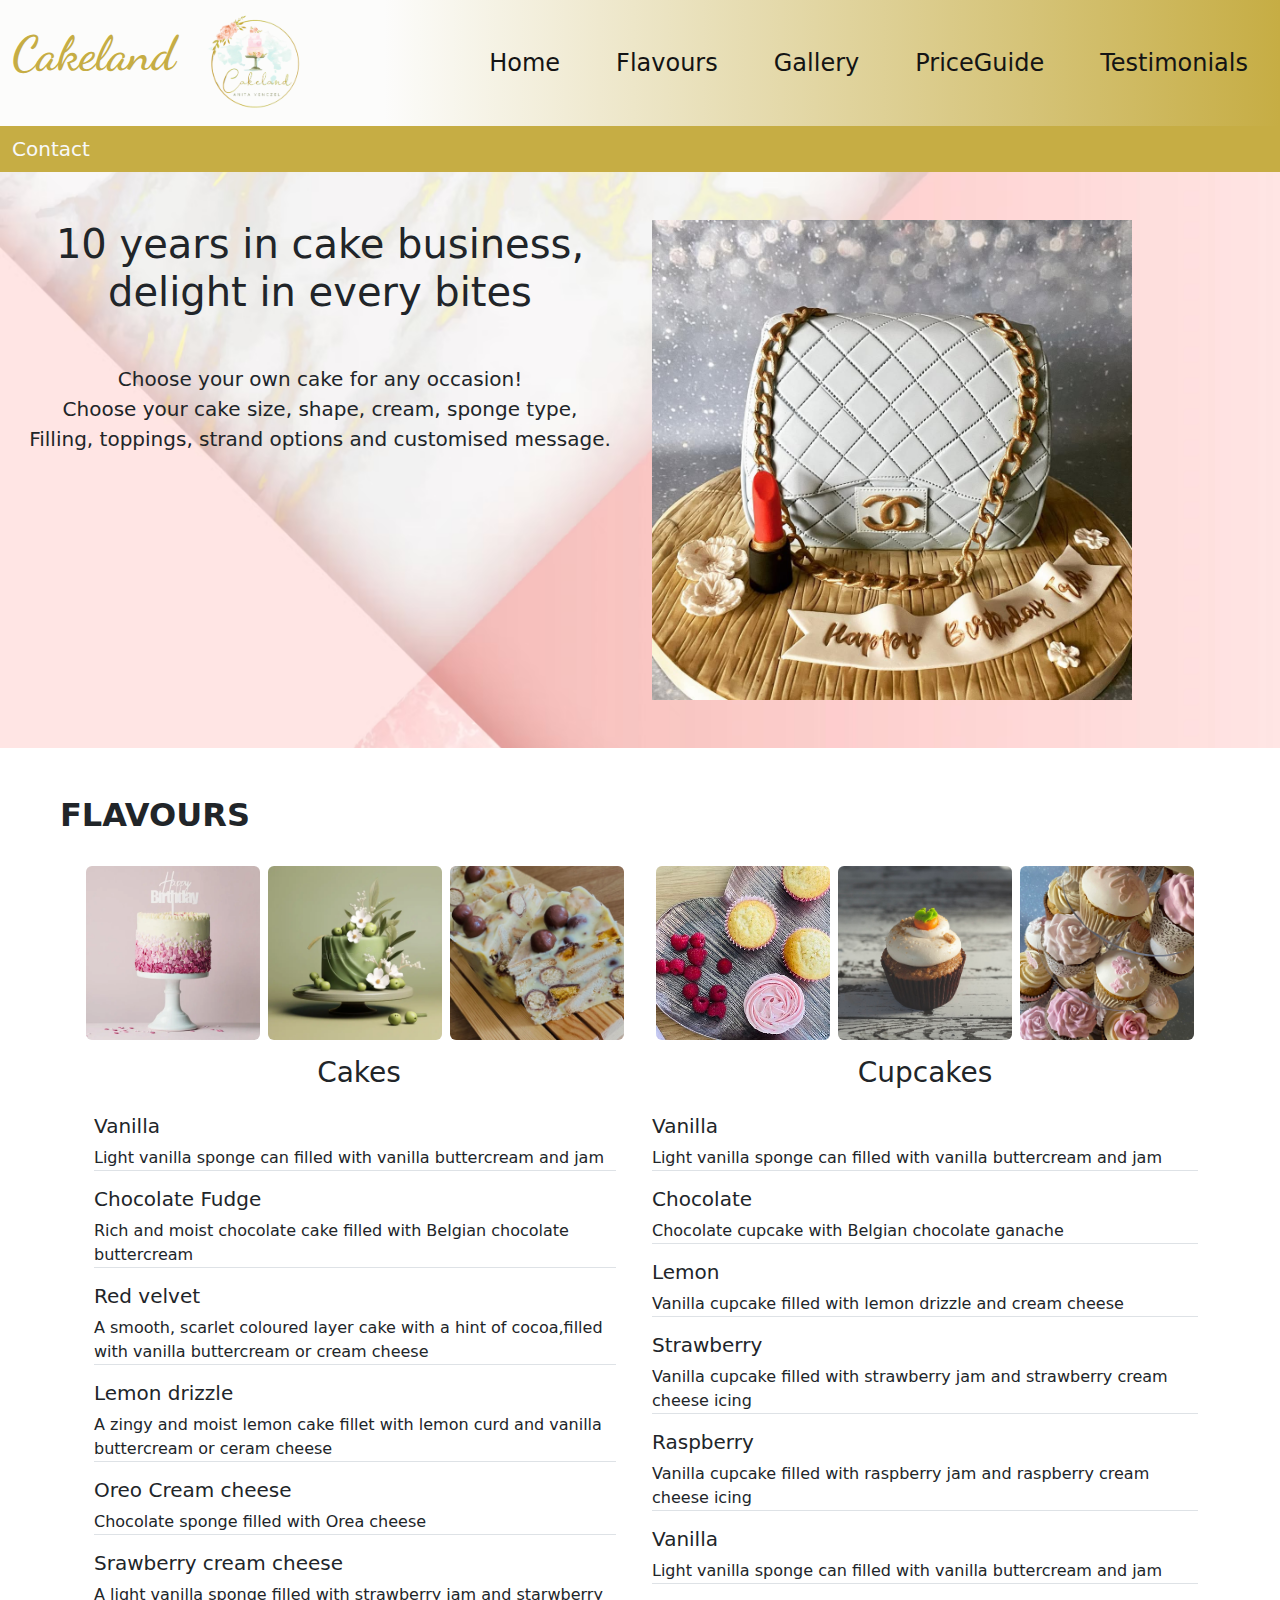
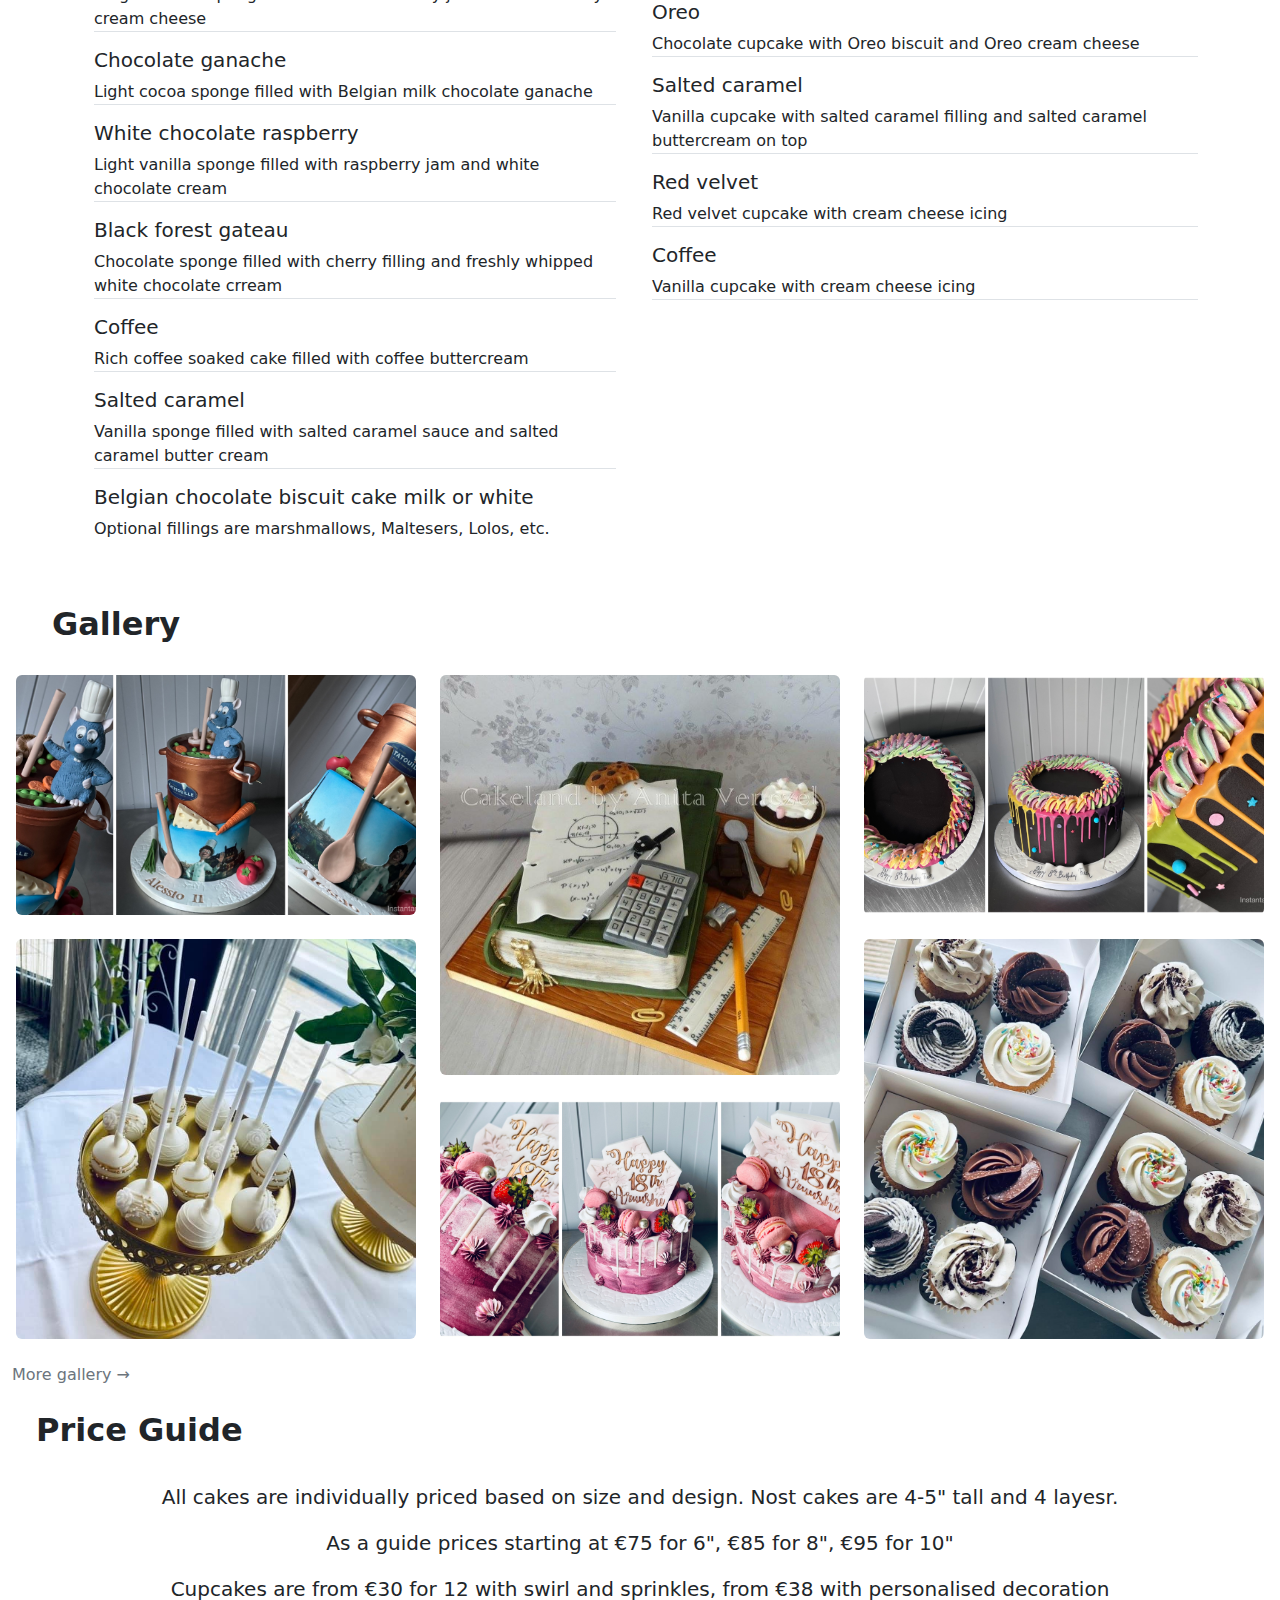
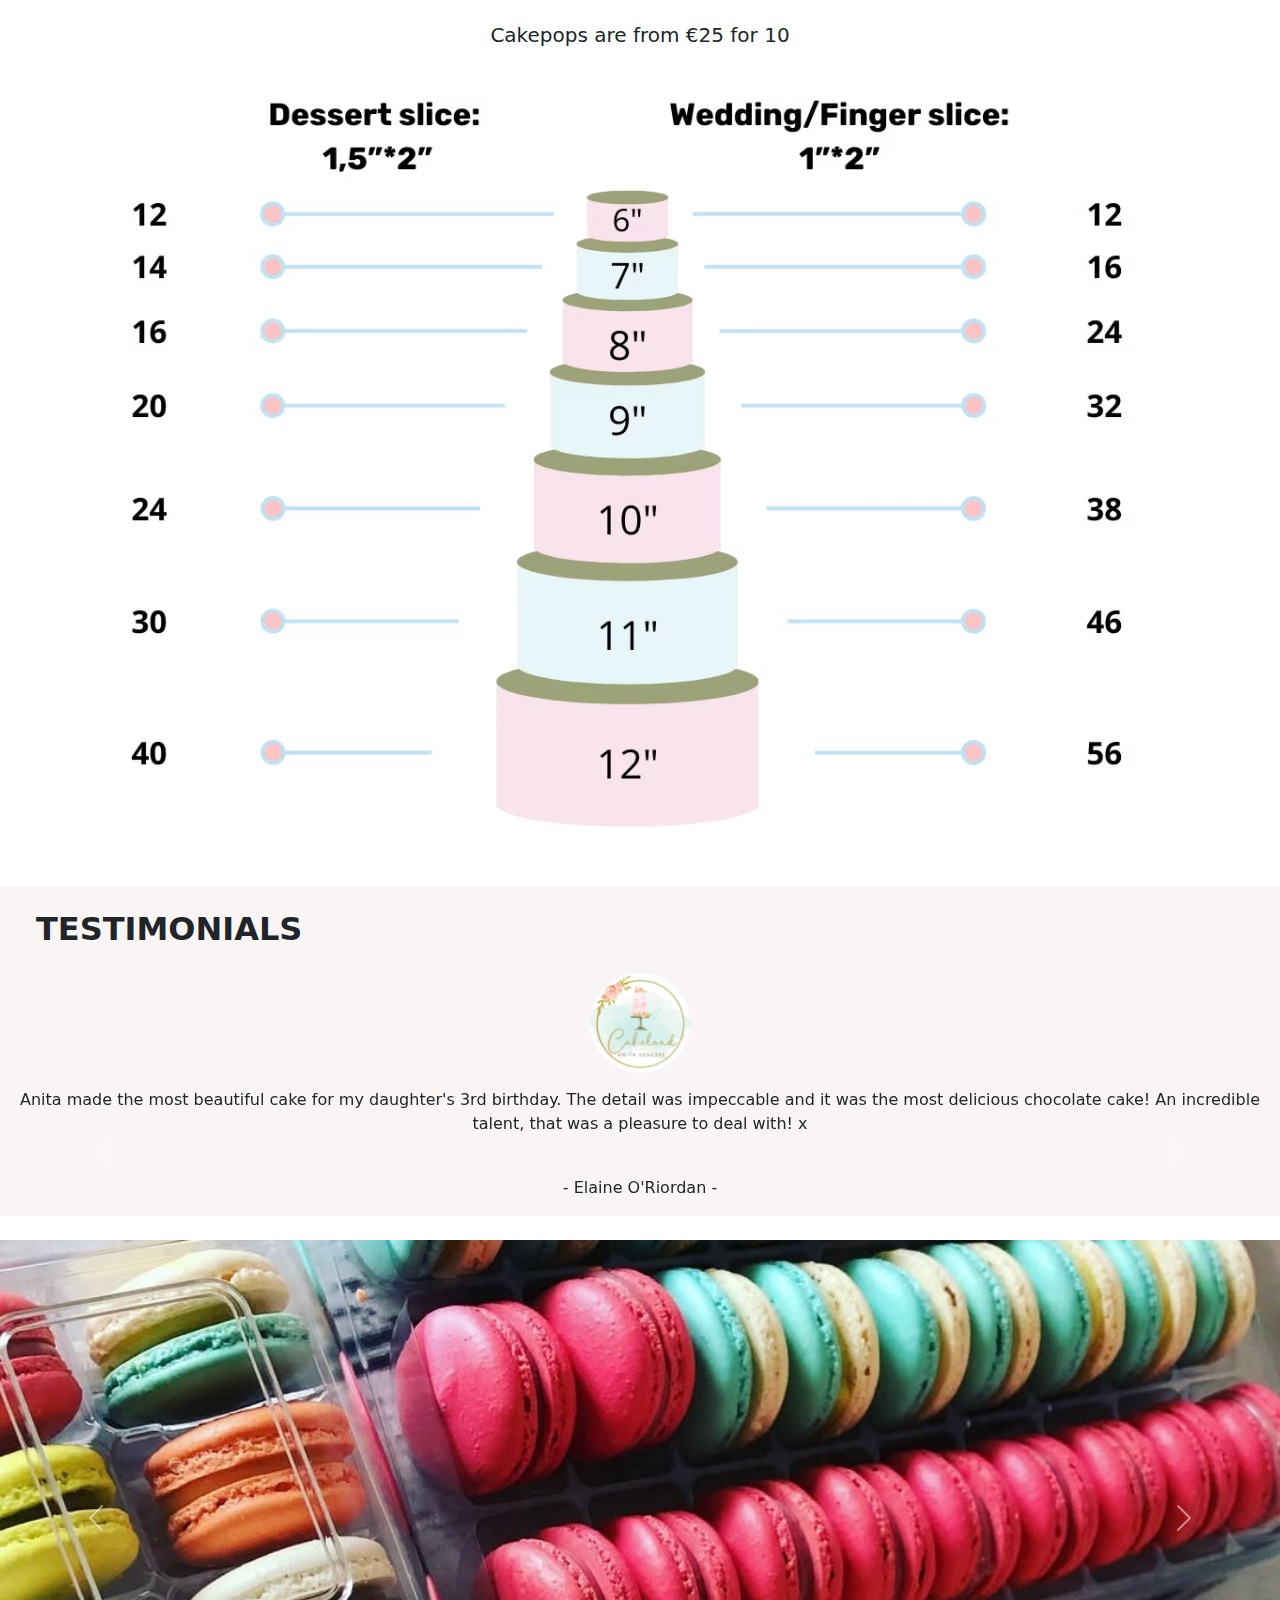
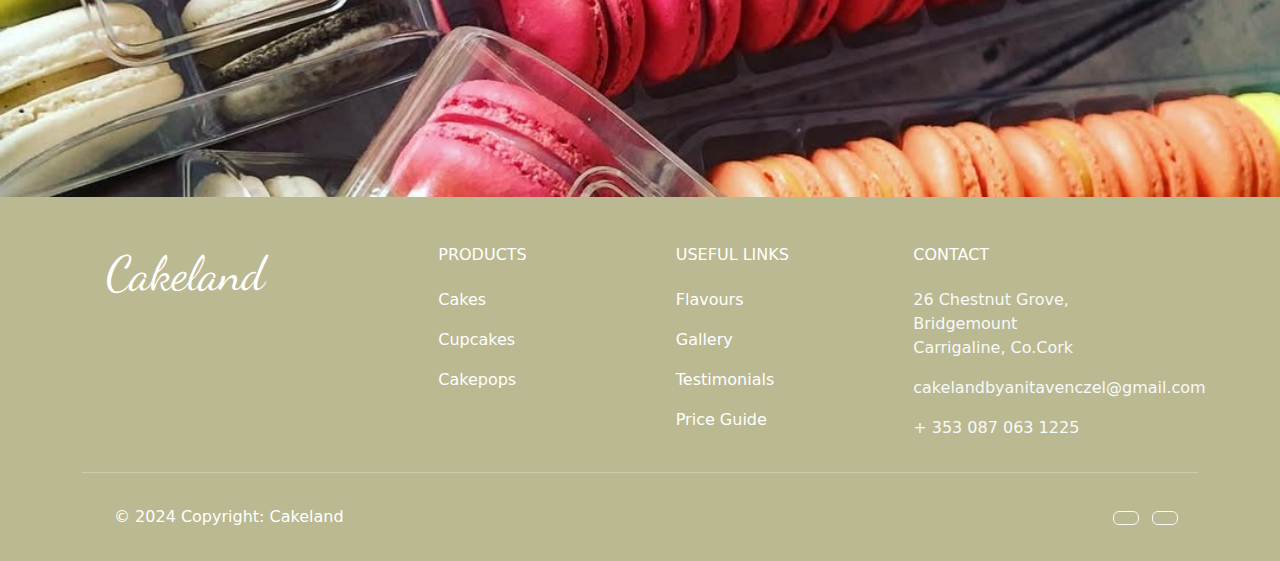
==== index.html @ 14b88a16 "firts commit" ====
<!DOCTYPE html>
<html lang="en">
  <head>
    <meta charset="UTF-8" />
    <meta name="viewport" content="width=device-width, initial-scale=1.0" />
    <link rel="icon" href="img/logo.png" />
    <link
      rel="stylesheet"
      href="https://cdnjs.cloudflare.com/ajax/libs/font-awesome/6.6.0/css/all.min.css"
      integrity="sha512-Kc323vGBEqzTmouAECnVceyQqyqdsSiqLQISBL29aUW4U/M7pSPA/gEUZQqv1cwx4OnYxTxve5UMg5GT6L4JJg=="
      crossorigin="anonymous"
      referrerpolicy="no-referrer"
    />
    <link rel="preconnect" href="https://fonts.googleapis.com" />
    <link rel="preconnect" href="https://fonts.gstatic.com" crossorigin />
    <link
      href="https://fonts.googleapis.com/css2?family=Dancing+Script&family=Inter:wght@500;600;700&family=Playfair+Display:ital,wght@0,400..900;1,400..900&family=Roboto:ital,wght@0,100;0,300;0,400;0,500;0,700;0,900;1,100;1,300;1,400;1,500;1,700;1,900&family=Titillium+Web&display=swap"
      rel="stylesheet"
    />
   
    <link rel="stylesheet" href="css/bootstrap.min.css" />
    <link rel="stylesheet" href="css/style.css" />
    
    <script src="https://ajax.googleapis.com/ajax/libs/jquery/3.7.1/jquery.min.js"></script>
    <link rel="preconnect" href="https://fonts.googleapis.com" />
    <link rel="preconnect" href="https://fonts.gstatic.com" crossorigin />
    <link
      href="https://fonts.googleapis.com/css2?family=Dancing+Script:wght@400..700&family=Inter:wght@500;600;700&family=Titillium+Web&display=swap"
      rel="stylesheet"
    />
    <link
      rel="stylesheet"
      type="text/css"
      href="https://cdnjs.cloudflare.com/ajax/libs/slick-carousel/1.9.0/slick.css"
    />

    <link rel="stylesheet" href="css/media.css" />
    <title>CL-BS5</title>
    <link
      rel="stylesheet"
      type="text/css"
      href="https://cdnjs.cloudflare.com/ajax/libs/slick-carousel/1.8.1/slick-theme.min.css"
    />
    <link
      rel="stylesheet"
      type="text/css"
      href="https://cdnjs.cloudflare.com/ajax/libs/slick-carousel/1.8.1/slick.min.css"
    />
  </head>
  <body>
    
    <!--navbar section-->
    <section class="top-bg-img">
      <nav
        class="navbar navbar-expand-xl fixes-top navbar-toggle nav-bg bg-opacity-75"
      >

     
      <div class="container">
         
          
          <a href="index.html" class="navbar-brand text-dark"
            ><span class="fw-semibold fs-2 me-4 dancing-script">Cakeland</span>
          
            <img
              src="img/mix /logo.png"
              alt="cakeland logo"
              width="
      100"
          /></a>
      
      </div>
    
          <button
            class="navbar-toggler pe-3"
            type="button"
            data-bs-toggle="collapse"
            data-bs-target="#navbarNavDropdown"
          >
          <div class="container">
            <div class="row">
              <div class="col-md-12">
      
            
            <span class="navbar-toggler-icon"></span>
          </button>
        </div>
      </div>
     </div>
          <div class="collapse navbar-collapse " id="navbarNavDropdown">
            <ul class="navbar-nav ms-auto ">
              <li class="nav-item me-4 d-flex align-items-center">
                <a href="#home" class="nav-link fs-4 active ms-3"
                  >Home</a
                >
              </li>
              <li class="nav-item me-4 d-flex align-items-center">
                <a href="#flavours" class="nav-link fs-4 ms-3"
                  >Flavours</a
                >
              </li>
              <li class="nav-item me-4 d-flex align-items-center">
                <a
                  href="#photos"
                  class="nav-link fs-4 text-secondary ms-3"
                  >Gallery</a
                >
              </li>
              <li class="nav-item me-4 d-flex align-items-center">
                <a
                  href="#price"
                  class="nav-link fs-4 text-secondary ms-3"
                  >PriceGuide</a
                >
              </li>
              <li class="nav-item me-4 d-flex align-items-center">
                <a href="#testimonials" class="nav-link fs-4 ms-3"
                  >Testimonials</a
                >
              </li>
            </ul>
          </div>
        </div>
      </nav>
      <!-- Modal -->
<div class="modal fade" id="exampleModal" tabindex="-1" aria-labelledby="exampleModalLabel" aria-hidden="true">
  <div class="modal-dialog">
    <div class="modal-content">
      <div class="modal-header">
        <h1 class="modal-title fs-5" id="exampleModalLabel">Contact details</h1>
        <button type="button" class="btn-close" data-bs-dismiss="modal" aria-label="Close"></button>
      </div>
      <div class="modal-body">
        <p>
          <i class="fas fa-home mr-3"></i> 26 Chestnut Grove,
          Bridgemount <br />
          Carrigaline, Co.Cork
        </p>
        <p>
          <i class="fas fa-envelope mr-3"></i>
          cakelandbyanitavenczel@gmail.com
        </p>
        <p><i class="fas fa-phone mr-3"></i> + 353 087 063 1225</p>
      </div>
      <div class="modal-footer">
        <button type="button" class="btn btn-secondary" data-bs-dismiss="modal">Close</button>
       
      </div>
    </div>
  </div>
</div>
</section>
<!--menu section under logo-->
<div class="container-fluid menu-line d-flex align-items-center">
 
  <span type="button" class="text-light fs-5 me-3 py-2" data-bs-toggle="modal" data-bs-target="#exampleModal">
    Contact
  </span>
  <span class="fa-stack">
    <a href="https://www.facebook.com/cakelandbyanitavenczel" target="_blank" class="">
      <i class="fas fa-circle fa-stack-2x bg-social-icon  ms-2 "></i>
      <i class="fab fa-facebook-f fa-stack-1x text-white ms-2"></i>
    </a>
  </span>
</span>

<span class="nav-item me-3">
  <span class="fa-stack">
    <a href="https://www.instagram.com/cakelandbyanitavenczel/" target="_blank">
      <i class="fas fa-circle fa-stack-2x bg-social-icon ms-2"></i>
      <i class="fab fa-instagram fa-stack-1x text-white ms-2" ></i>
    </a>
  </span>
</span>
 </div>


      <!--header-->
      <div class="container-fluid top-bg-img"">
        <div class="row hero-sm-screen">
          <div class="col col-xs-12 mt-5 d-flex flex-column">
            <h1 class="text-hero mb-5 text-center">
              10 years in cake business, <br />delight in every bites
            </h1>

            <p class="text-center fs-5">
              Choose your own cake for any occasion! <br />Choose your cake
              size, shape, cream, sponge type, <br />Filling, toppings, strand
              options and customised message.
            </p>
            <div class="container-fluid text-center">
           
            </div>
          </div>
          <div class="col col-xs-12 pinguin-img">
            <img
              src="img/mix /cake-01.jpg"
              alt="cake-4"
              class="img-fliud img-hero py-5 rounded pinguin"
            />
          </div>
        </div>
      </div>
   
    <!--flavour section-->
    <section
      class="flavours-section container-fluid d-flex justify-content-center mt-4 flavour"
    >
      <!--cake flavours-->
      <div class="container-fluid flex justyfy-content-center">
        <div class="container-fluid center-section-title">
          <h3 class="text-sm-start text-center p-4 fw-semibold fs-2 " id="flavours">FLAVOURS</h3>
        </div>

        <div class="container">
          <div class="row">
            <div class="container">
              <div class="row">
                <div class="col-lg-6 col-md-12 col-sm-12 col-xs-12">
                  <div class="d-flex justify-content-center">
                    <div class="container d-flex ">
                      <div class="row">
                      <div class="col flavours-img ">
                        <img
                          src="img/mix /cake-4.webp"
                          class="w-100 shadow-1-strong rounded"
                        />
                      </div>
                      <div class="col flavours-img "><img
                        src="img/mix /cake-7.webp"
                        class="w-100 shadow-1-strong rounded "
                      />
                    </div>
                    <div class="col flavours-img "><img
                      src="img/mix /cake-squareslice.jpeg"
                      class="w-100 shadow-1-strong rounded"
                    />
                  </div>
                </div>
              </div>
              </div>
              <div class="container">
                <h3 class="text-continer text-center py-3">
                  <i class="fa-solid fa-cake-candles me-2"></i>Cakes
                </h3>
              </div>
              <div class="container add-border">
                <h5 class="fs-5">Vanilla</h5>
                <p class="border-bottom">
                  Light vanilla sponge can filled with vanilla buttercream and
                  jam
                </p>
                <h5 class="fs-5">Chocolate Fudge</h5>
                <p class="border-bottom">
                  Rich and moist chocolate cake filled with Belgian chocolate
                  buttercream
                </p>
                <h5 class="fs-5">Red velvet</h5>
                <p class="border-bottom">
                  A smooth, scarlet coloured layer cake with a hint of
                  cocoa,filled with vanilla buttercream or cream cheese
                </p>
                <h5 class="fs-5">Lemon drizzle</h5>
                <p class="border-bottom">
                  A zingy and moist lemon cake fillet with lemon curd and
                  vanilla buttercream or ceram cheese
                </p>
                <h5 class="fs-5">Oreo Cream cheese</h5>
                <p class="border-bottom">
                  Chocolate sponge filled with Orea cheese
                </p>
                <h5 class="fs-5">Srawberry cream cheese</h5>
                <p class="border-bottom">
                  A light vanilla sponge filled with strawberry jam and
                  starwberry cream cheese
                </p>
                <h5 class="fs-5">Chocolate ganache</h5>
                <p class="border-bottom">
                  Light cocoa sponge filled with Belgian milk chocolate ganache
                </p>
                <h5 class="fs-5">White chocolate raspberry</h5>
                <p class="border-bottom">
                  Light vanilla sponge filled with raspberry jam and white
                  chocolate cream
                </p>
                <h5 class="fs-5">Black forest gateau</h5>
                <p class="border-bottom">
                  Chocolate sponge filled with cherry filling and freshly
                  whipped white chocolate crream
                </p>
                <h5 class="fs-5">Coffee</h5>
                <p class="border-bottom">
                  Rich coffee soaked cake filled with coffee buttercream
                </p>
                <h5 class="fs-5">Salted caramel</h5>
                <p class="border-bottom">
                  Vanilla sponge filled with salted caramel sauce and salted
                  caramel butter cream
                </p>
                <h5 class="fs-5">
                  Belgian chocolate biscuit cake milk or white
                </h5>
                <p class="">
                  Optional fillings are marshmallows, Maltesers, Lolos, etc.
                </p>
              </div>
            </div>
           
            <div class="col-lg-6 col-md-12 col-sm-12 col-xs-12 cupcake-flavours">
              <div class="d-flex justify-content-center">
                <div class="container d-flex ">
                  <div class="row">
                  <div class="col flavours-img ">
                    <img
                      src="img/mix /three-cup-1.jpeg"
                      class="w-100 shadow-1-strong rounded "
                    />
                  </div>
                  <div class="col flavours-img "><img
                    src="img/mix /three-cup-2.JPG"
                    class="w-100 shadow-1-strong rounded "
                  />
                </div>
                <div class="col flavours-img "><img
                  src="img/mix /three-cup-3.jpg"
                  class="w-100 shadow-1-strong rounded"
                />
              </div>
            </div>
          </div>
              </div>
              <div class="container">
                <h3 class="text-continer text-center py-3">Cupcakes</h3>
              </div>
              <h5 class="fs-5">Vanilla</h5>
              <p class="border-bottom">
                Light vanilla sponge can filled with vanilla buttercream and jam
              </p>
              <h5 class="fs-5">Chocolate</h5>
              <p class="border-bottom">
                Chocolate cupcake with Belgian chocolate ganache
              </p>
              <h5 class="fs-5">Lemon</h5>
              <p class="border-bottom">
                Vanilla cupcake filled with lemon drizzle and cream cheese
              </p>
              <h5 class="fs-5">Strawberry</h5>
              <p class="border-bottom">
                Vanilla cupcake filled with strawberry jam and strawberry cream
                cheese icing
              </p>
              <h5 class="fs-5">Raspberry</h5>
              <p class="border-bottom">
                Vanilla cupcake filled with raspberry jam and raspberry cream
                cheese icing
              </p>
              <h5 class="fs-5">Vanilla</h5>
              <p class="border-bottom">
                Light vanilla sponge can filled with vanilla buttercream and jam
              </p>
              <h5 class="fs-5">Oreo</h5>
              <p class="border-bottom">
                Chocolate cupcake with Oreo biscuit and Oreo cream cheese
              </p>
              <h5 class="fs-5">Salted caramel</h5>
              <p class="border-bottom">
                Vanilla cupcake with salted caramel filling and salted caramel
                buttercream on top
              </p>
              <h5 class="fs-5">Red velvet</h5>
              <p class="border-bottom">
                Red velvet cupcake with cream cheese icing
              </p>
              <h5 class="fs-5">Coffee</h5>
              <p class="border-bottom">
                Vanilla cupcake with cream cheese icing
              </p>
            </div>
          </div>
        </div>
      </div>
    </section>
    <!-- Gallerys-->
    <section class="gallery-main mt-4 mx-3">
      <div class="container-fluid">
        <h3 class="text-sm-start text-center p-4 fw-semibold fs-2" id="photos">Gallery</h3>
      </div>

      <div class="row">
        <div class="col-lg-4 col-md-12 mb-4 mb-lg-0 gallery-item ">
        
          <img
            src="img/mix /face-img-1 2.jpg"
            class="w-100 shadow-1-strong rounded mb-4 "
            alt="number-1"
          />

          <img
            src="img/mix /face-cukepop-3 2.jpg"
            class="w-100 shadow-1-strong rounded mb-4"
            alt="number-2"
          />
        
        </div>

       

        <div class="col-lg-4 mb-4 mb-lg-0 gallery-item ">

          <img
            src="img/mix /insts-img-1.jpg"
            class="w-100 shadow-1-strong rounded mb-4 "
            alt="number-3"
          />
       
        
          <img
            src="img/mix /face-cake-4 2.jpg"
            class="w-100 shadow-1-strong rounded mb-4"
            alt="number-4"
          />
        
        </div>

        <div class="col-lg-4 mb-4 mb-lg-0 gallery-item ">
       
          <img
            src="img/mix /face-cake-9 2.jpg"
            class="w-100 shadow-1-strong rounded mb-4"
            alt="number-5"
          />
         
          <img
            src="img/mix /face-cupcake-7 2.jpg"
            class="w-100 shadow-1-strong rounded mb-4"
            alt="number-6"
          />
         
        </div>
      </div>
    </section>
    <!-- Gallery -->
<div class="container-fluid">
  <div class="row">
    <div class="col d-flex justify-content-start">
      <a href="gallery.html" class="link-underline link-underline-opacity-0 text-secondary">More gallery &rarr;</a>
    </div>
  </div>
</div>
<!--size guide-->
<div class="container-fluid">
  <h3 class="text-sm-start text-center p-4 fw-semibold fs-2" id="price">Price Guide</h3>
</div>
<div class="container ">
<div class="row d-flex justify-content-center">
  <p class="text-center fs-5">All cakes are individually priced based on size and design. Nost cakes are 4-5" tall and 4 layesr.</p>
  <p class="text-center fs-5"> As a guide prices starting at €75 for 6", €85 for 8", €95 for 10" </p>
  <p class="text-center fs-5">Cupcakes are from €30 for 12 with swirl and sprinkles, from €38 with personalised decoration</p>
  <p class="text-center fs-5">Cakepops are from €25 for 10</p>
</div>
<div class="text-center">
  <img src="img/mix /sizeguide-img.avif" class="img-fluid" alt="...">
</div>
</div>

    <!--testimonials carousel-->
    <div class="container-fluid bg-testimonials mt-4">
      <h3 class="text-sm-start text-center mb-0 p-4 fw-semibold fs-2" id="testimonials">TESTIMONIALS</h3>
    </div>
    <div class="container-fluid bg-testimonials d-flex justify-content-center">
      <img class="testimonials_logo" src="img/mix /logo.jpg" />
    </div>
    
   
    <div class="container-fluid bg-testimonials mb-4">
    <div id="carouselExampleAutoplaying" class="carousel slide" data-bs-ride="carousel">
      <div class="carousel-inner">
        <div class="carousel-item active">
          <span>
            <p class="text-center">
              Anita made the most beautiful cake for my daughter's 3rd birthday.
              The detail was impeccable and it was the most delicious chocolate
              cake! An incredible talent, that was a pleasure to deal with! x
            </p>
            <br />
  
            <p class="text-center"> - Elaine O'Riordan - </p>
          </span>
        </div>
        <div class="carousel-item">
          <span>
            <p class="text-center">
              Anita’s creativity and attention to detail makes every cake a
            fantastic centrepiece for any celebration. But the best thing is
            that her cakes taste every bit as good as they look.
            </p>
           <br>
            <p class="text-center"> - Ethna Kenny -</p>
          </span>
        </div>
        <div class="carousel-item">
          <span>
            <p class="text-center">
              Anita made the most amazing cake for our little girl's birthday. The
            design and decorations were incredible! We felt so guilty cutting it
            because it was so beautiful! And it tasted as divine as it looked.
            Anita was so accommodating and an absolute pleasure to deal with.
            Thanks so much Anita for making our little one’s day even more
            special.
            </p>
            <br />
  
            <p class="text-center"> - Anne Smith - </p>
          </span>
        </div>
        <div class="carousel-item">
          <span>
            <p class="text-center">
              Anita is a fantastic baker . Her cakes are so fresh and well made.
            I've never been left disappointed by her cakes . I can highly
            recommend her to anyone looking for cakes for any occasion.
            </p>
            <br />
  
            <p class="text-center"> - Nicole Bulman -</p>
          </span>
        </div>
        <div class="carousel-item">
          <span>
            <p class="text-center">
              Got my son's 1st birthday cake today . it was so well done !! and by
              far the nicest tasting cake I've had in a long time ... we were so
              happy with it !! Thanks again ! Would definitely recommend. X
            </p>
            <br />
  
            <p class="text-center"> 
              - Gertie O’Leary Collin - </p>
          </span>
        </div>
        <div class="carousel-item">
          <span>
            <p class="text-center">
              Thank you so much for the most beautiful birthday cake. From start
            to finish best customer service and I'll be back for more for sure.
            Extremely highly recommended.
            </p>
            <br />
  
            <p class="text-center"> 
              - Robin Sibbs - </p>
          </span>
        </div>
        <div class="carousel-item">
          <span>
            <p class="text-center">
              Anita Thank You so much for the amazing cake you did for Lily's
              communion,the details on it were just incredible And it tastes
              Amazing,we just Love it,Lily was so excited when she saw it,you have
              such a fantastic talent,Thanks again xx
            </p>
            <br />
  
            <p class="text-center"> 
              - Ciara Jackson -</p>
          </span>
        </div>
        <div class="carousel-item">
          <span>
            <p class="text-center">
              We use anita for all our family occasions.all of her cakes have been
              works of art.and they all have tasted as amazing as they look
            </p>
            <br />
  
            <p class="text-center"> 
              - Marguerite Murphy - </p>
          </span>
        </div>
        <div class="carousel-item">
          <span>
            <p class="text-center">
              I can't thank Anita enough for her creative cake she made for my
            baby girl naming ceremony. All the guests were raving over it so
            tasty. We also got beautiful cupcakes and again Anita outdone
            herself with the designs on them so much effort went into them which
            took so much skill.
            </p>
            <br />
  
            <p class="text-center"> 
              
          - Susan Mulvey - </p>
          </span>
        </div>
      </div>
      <button class="carousel-control-prev" type="button" data-bs-target="#carouselExampleAutoplaying" data-bs-slide="prev">
        <span class="carousel-control-prev-icon" aria-hidden="true"></span>
        <span class="visually-hidden">Previous</span>
      </button>
      <button class="carousel-control-next" type="button" data-bs-target="#carouselExampleAutoplaying" data-bs-slide="next">
        <span class="carousel-control-next-icon" aria-hidden="true"></span>
        <span class="visually-hidden">Next</span>
      </button>
    </div>
  </div>
       <!--test-->

    <!-- carousel-->
<section class="bottom-img container-fluid">
    <div
      id="carouselExampleInterval"
      class="carousel slide"
      data-mdb-ride="carousel"
      data-mdb-carousel-init
    >
      <div class="carousel-inner">
        <div class="carousel-item active" data-mdb-interval="100">
          <img
            src="img/mix /inst-img-4 2.jpg"
            class="d-block w-100"
            alt="Wild Landscape"
          />
        </div>
        <div class="carousel-item" data-mdb-interval="100">
          <img
            src="img/cake-01.jpg"
            class="d-block w-100"
            alt="Camera"
          />
        </div>
        <div class="carousel-item">
          <img
            src="img/cake-10.jpg"
            class="d-block w-100"
            alt="Exotic Fruits"
          />
        </div>
      </div>
      <button
        class="carousel-control-prev"
        data-mdb-target="#carouselExampleInterval"
        type="button"
        data-mdb-slide="prev"
      >
        <span class="carousel-control-prev-icon" aria-hidden="true"></span>
        <span class="visually-hidden">Previous</span>
      </button>
      <button
        class="carousel-control-next"
        data-mdb-target="#carouselExampleInterval"
        type="button"
        data-mdb-slide="next"
      >
        <span class="carousel-control-next-icon" aria-hidden="true"></span>
        <span class="visually-hidden">Next</span>
      </button>
    </div>
  </section>
    <!--footer section -->
    <section class="footer">
      <!-- Remove the container if you want to extend the Footer to full width. -->
      <div class="container-fluid footer">
        <!-- Footer -->
        <footer
          class="text-center text-lg-start text-white"
          style="background-color: #bab991"
        >
          <!-- Grid container -->
          <div class="container pb-0">
            <!-- Section: Links -->
            <section class="">
              <!--Grid row-->
              <div class="row">
                <!-- Grid column -->
                <div class="col-md-3 col-lg-3 col-xl-3 mx-auto mt-5">
                  <h6
                    class="mb-4 font-weight-bold fs-5 dancing-script text-white"
                  >
                    Cakeland
                  </h6>
               
                </div>
                <!-- Grid column -->

                <hr class="w-100 clearfix d-md-none" />

                <!-- Grid column -->
                <div class="col-md-2 col-lg-2 col-xl-2 mx-auto mt-5">
                  <h6 class="text-uppercase mb-4 font-weight-bold">Products</h6>
                  <p>
                    <a class="text-white text-decoration-none"
                      >Cakes</a
                    >
                  </p>
                  <p>
                    <a class="text-white text-decoration-none">Cupcakes</a>
                  </p>
                  <p>
                    <a class="text-white text-decoration-none">Cakepops</a>
                  </p>
                  <p>
                    <a class="text-white text-decoration-none"></a>
                  </p>
                </div>
                <!-- Grid column -->

                <hr class="w-100 clearfix d-md-none" />

                <!-- Grid column -->
                <div class="col-md-3 col-lg-2 col-xl-2 mx-auto mt-5">
                  <h6 class="text-uppercase mb-4 font-weight-bold">
                    Useful links
                  </h6>
                  <p>
                    <a class="text-white text-decoration-none" href="#flavours">Flavours</a>
                  </p>
                  <p>
                    <a class="text-white text-decoration-none" href="#photos">Gallery</a>
                  </p>
                  <p>
                    <a class="text-white text-decoration-none" href="#testimonials"
                      >Testimonials</a
                    >
                  </p>
                  <p>
                    <a class="text-white text-decoration-none" href="#price">Price Guide</a>
                  </p>
                </div>

                <!-- Grid column -->
                <hr class="w-100 clearfix d-md-none" />

                <!-- Grid column -->
                <div class="col-md-4 col-lg-3 col-xl-3 mx-auto mt-5">
                  <h6 class="text-uppercase mb-4 font-weight-bold">Contact</h6>
                  <p>
                    <i class="fas fa-home mr-3"></i> <a target="_blank" href="https://maps.app.goo.gl/SY7XR6FkijBRcCLY9" class="link-underline link-underline-opacity-0 text-light"> 26 Chestnut Grove,
                    Bridgemount <br />
                    Carrigaline, Co.Cork</a> 
                  </p>
                  <p>
                    <i class="fas fa-envelope mr-3"></i>
                    <a href="mailto: cakelandbyanitavenczel@gmail.com" class="link-underline link-underline-opacity-0 text-light"> cakelandbyanitavenczel@gmail.com</a>
                  </p>
                  <p><i class="fas fa-phone mr-3"></i> <a href="tel:+3530870631225" class="link-underline link-underline-opacity-0 text-light"> + 353 087 063 1225</a></p>
                </div>
                <!-- Grid column -->
              </div>
              <!--Grid row-->
            </section>
            <!-- Section: Links -->

            <hr class="my-3" />

            <!-- Section: Copyright -->
            <section class="p-3 pt-0">
              <div class="row d-flex align-items-center">
                <!-- Grid column -->
                <div class="col-md-7 col-lg-8 text-center text-md-start">
                  <!-- Copyright -->
                  <div class="p-3">© 2024 Copyright: Cakeland</div>
                  <!-- Copyright -->
                </div>
                <!-- Grid column -->

                <!-- Grid column -->
                <div class="col-md-5 col-lg-4 ml-lg-0 text-center text-md-end">
                  <!-- Facebook -->
                  <a
                  href="https://www.facebook.com/cakelandbyanitavenczel" target="_blank" 
                    class="btn btn-outline-light btn-floating m-1"
                    class="text-white"
                    role="button"
                    ><i class="fab fa-facebook-f"></i
                  ></a>

                  <!-- Instagram -->
                  <a
                  href="https://www.instagram.com/cakelandbyanitavenczel/" target="_blank"
                    class="btn btn-outline-light btn-floating m-1"
                    class="text-white"
                    role="button"
                    ><i class="fab fa-instagram"></i
                  ></a>
                </div>
                <!-- Grid column -->
              </div>
            </section>
            <!-- Section: Copyright -->
          </div>
          <!-- Grid container -->
        </footer>
        <!-- Footer -->
      </div>
      <!-- End of .container -->
    </section>
    <!--pop out image -->
    <script>
      const galleryItems = document.querySelectorAll(".gallery-item img");
const lightbox = document.getElementById("lightbox");
const lightboxImage = document.querySelector(".lightbox-image");
const closeBtn = document.querySelector(".lightbox .close");
const prevBtn = document.querySelector(".lightbox .prev");
const nextBtn = document.querySelector(".lightbox .next");

let currentIndex = 0;

// Open lightbox
galleryItems.forEach((item, index) => {
  item.addEventListener("click", () => {
    currentIndex = index;
    showImage();
    lightbox.style.display = "flex";
  });
});

// Show image in lightbox
function showImage() {
  lightboxImage.src = galleryItems[currentIndex].src;
}

// Close lightbox
closeBtn.addEventListener("click", () => {
  lightbox.style.display = "none";
});

// Navigate to previous image
prevBtn.addEventListener("click", () => {
  currentIndex = (currentIndex - 1 + galleryItems.length) % galleryItems.length;
  showImage();
});

// Navigate to next image
nextBtn.addEventListener("click", () => {
  currentIndex = (currentIndex + 1) % galleryItems.length;
  showImage();
});

// Close lightbox on outside click
lightbox.addEventListener("click", (e) => {
  if (e.target === lightbox) {
    lightbox.style.display = "none";
  }
});
    </script>
    <!--scrol up button-->
    <button id="scrollBtn" onclick="scrollToTop()">&uarr;</button>
    <script>
      const scrollBtn = document.getElementById('scrollBtn');
  
      // Show button when user scrolls down 200px
      window.addEventListener('scroll', () => {
        if (window.scrollY > 200) {
          scrollBtn.style.display = 'block';
        } else {
          scrollBtn.style.display = 'none';
        }
      });
  
      // Scroll smoothly to the top
      function scrollToTop() {
        window.scrollTo({
          top: 0,
          behavior: 'smooth'
        });
      }
    </script>
    <script
      src="https://code.jquery.com/jquery-3.6.4.min.js"
      integrity="sha256-oP6HI9z1XaZNBrJURtCoUT5SUnxFr8s3BzRl+cbzUq8="
      crossorigin="anonymous"
    ></script>
    <script
      type="text/javascript"
      src="https://cdnjs.cloudflare.com/ajax/libs/slick-carousel/1.8.1/slick.min.js"
    ></script>


    <script src="js/script.js"></script>
    <script src="js/gallery.js"></script>
    <script src="js/bootstrap.bundle.min.js"></script>
  </body>
</html>
---- css/style.css ----
/*
html {
color: #e0f3ee;
color: #f4ba9e;
color: #f9f5f5;
color: #d6ede9;
color: #fcfcfb;
color: #989258;
color: #c6ad44;
color: #ebf5f1;
color: #bab991;
color: #333;
color:#141414 
}
*/
body {
  max-width: 120rem;
  padding: 0;
  margin: 0 auto;
}

.dancing-script {
  font-family: "Dancing Script", cursive;
  font-optical-sizing: auto;
  font-weight: 400;
  font-style: normal;
  color: #c6ad44;
  font-size: 3rem !important;
}
.top-bg-img {
  background: url(../img/background-image/backgroung-image.avif) center center no-repeat;
  background-size: cover;
}

.nav-bg {
  
  background: rgb(252, 252, 251);
  background: linear-gradient(
    90deg,
    rgba(252, 252, 251, 1) 30%,
    rgba(198, 173, 68, 1) 100%,
    rgba(0, 0, 0, 1) 100%
  );
  
 
}
.nav-link {
  color: #141414 !important;
}
.menu-line {
  background-color: #c6ad44;
}

.bg-social-icon {
  color: #989258 !important;
  border-style: #fff !important;
}
.hero-text {
  font-family: "Dancing Script", cursive;
}
.playfair-display {
  font-family: "Playfair Display", serif;
  font-optical-sizing: auto;
  font-weight: 300;
  font-style: normal;
  color: #141414 !important;
  font-size: 1.5rem;
}
.main-text-hero {
  font-family: "Playfair Display", serif;

  font-weight: 200;
  font-style: normal;
  color: #141414 !important;
  font-size: 3rem !important;
  margin-bottom: 2rem;
  border-bottom: solid 1px #989258;
}
.img-hero {
  width: 30rem;
  height: auto;
}
.img-hero-2 {
  width: 20rem;
  height: auto;
}
.three-img {
  width: 100%;
  height: 15rem;
}
.carousel-img {
  width: 25rem;
  height: 20rem;
}
.cake-flavours-bg {
  background-color: #d6ede9;
}
.cupcake-flavours-bg {
  background-color: #ebf5f1;
}
.flavours-img {
  padding: 0 0.25rem;
}
.border-bottom-1 {
  border-bottom: 1px solid !important;
}
.col-cupcake-flavour {
  height: 100%;
}
/* testimonials section start */

.slick-next:before,
.slick-prev:before {
  color: #2d2e2f;
}

.testimonials_container {
  display: flex;
  flex-direction: column;
  justify-content: center;
  align-items: center;
  background-color: #f9f5f5;
}

.slider-container {
  text-align: center;
  padding: 10px;
  display: inline-block;
  /* 9.16 / 11.11 / 13.33 */
  font-size: 11.11px;
  width: 400px;
}

.testimonials_headline {
  text-align: left;
  text-transform: uppercase;
}

.testimonials_logo {
  height: 100px;
  width: 100px;
  border-radius: 50%;
  margin-bottom: 15px;
}

.slider_testimonials {
  display: flex;
  flex-direction: row;
  width: 60rem;
  justify-content: center;
}

.objects {
  text-align: center;
  font-size: 1rem;
}
.bg-testimonials {
  background-color: #f9f5f5;
}
.text-start {
  margin-bottom: 0 !important;
  text-transform: uppercase;
}
/* testimonial slider end*/
/*bottom image */
.bottom-img {
  padding: 0 !important;
}
/*footer*/

.footer {
  padding: 0 !important;
}
.footer-img {
  height: 11rem;
  color: #fff;
}
/*modal contct button*/

.modal-btn {
  font-size: 1.3rem !important;
  font-weight: 400 !important;
  padding: 0.6rem 1.4rem !important;
  border-radius: 9px !important;
  background-color: #989258 !important;
  /* Only necessary for .btn */
  border-style: #fff;
  color: #fff;
  cursor: pointer;
  font-family: inherit;

  /* Put transition on original "state" */
  /* transition: background-color 0.3s; */
  transition: all 0.3s;
}
/* scroll up button*/
#scrollBtn {
  position: fixed;
  bottom: 30px;
  right: 30px;
  display: none; /* Hidden by default */
  background-color: #76787b;
  color: white;
  border: none;
  border-radius: 50%;
  width: 50px;
  height: 50px;
  font-size: 24px;
  cursor: pointer;
  box-shadow: 0 4px 8px rgba(0, 0, 0, 0.2);
  transition: opacity 0.3s;
}

#scrollBtn:hover {
  background-color: #9c9ea1;
}
---- css/media.css ----
@media (max-width: 2090px) {
  .gallery {
    display: grid;
    grid-template-columns: repeat(5, 1fr);
  }
}
@media (max-width: 1790px) {
  .gallery {
    grid-template-columns: repeat(4, 1fr);
  }
}

@media (max-width: 1450px) {



  .gallery {
    grid-template-columns: repeat(3, 1fr);
  }
}

@media (max-width: 996px) {
  .pinguin-img {
    display: flex !important;
    justify-content: center !important;
  }
  .img-hero {
    width: 25rem;
    height: auto;
  }
  .cupcake-flavours {
    margin-top: 4rem;
  }
  .add-border {
    border-bottom: 1px solid #f4ba9e
  }
}
@media (max-width: 1080px) {
  .gallery {
    grid-template-columns: repeat(2, 1fr);
  }
  
}

@media (max-width: 845px) {
  .top-hero-sec {
    display: flex;
    flex-direction: column;
  }
  .add-border {
    border-bottom: 1px solid #f4ba9e;
  }
}

@media (max-width: 586px) {
  .testimonials-text {
    max-width: 100%;
  }
  .testimonials-text-container {
    height: 13rem;
  }
  .gallery-item img {
    width: 100%;
    height: auto;
  }
  
}

@media (max-width: 714px) {
  .gallery {
    grid-template-columns: 1fr;
  }
  .gallery-item img {
    width: 100%;
    height: auto;
  }
  .add-border {
    border-bottom: 1px solid #f4ba9e;

  }
}

@media (max-width: 480px) {
.head-title {
  display: flex;
  flex-direction: column;
}
}

@media (max-width: 400px) {
  .img-hero {
    max-width: 100%;
    height: auto;
  }
  .hero-sm-screen {
    display: flex;
    flex-direction: column;
  }

  body {
    margin: 0;
  }
  .testimonials-text-container {
    height: 15rem;
  }
  .top-hero-sec {
    display: flex;
    flex-direction: column;
  }
}
@media (max-width: 377px) {
  .hero-sm-screen {
    display: flex;
    flex-direction: column;
  }
  }
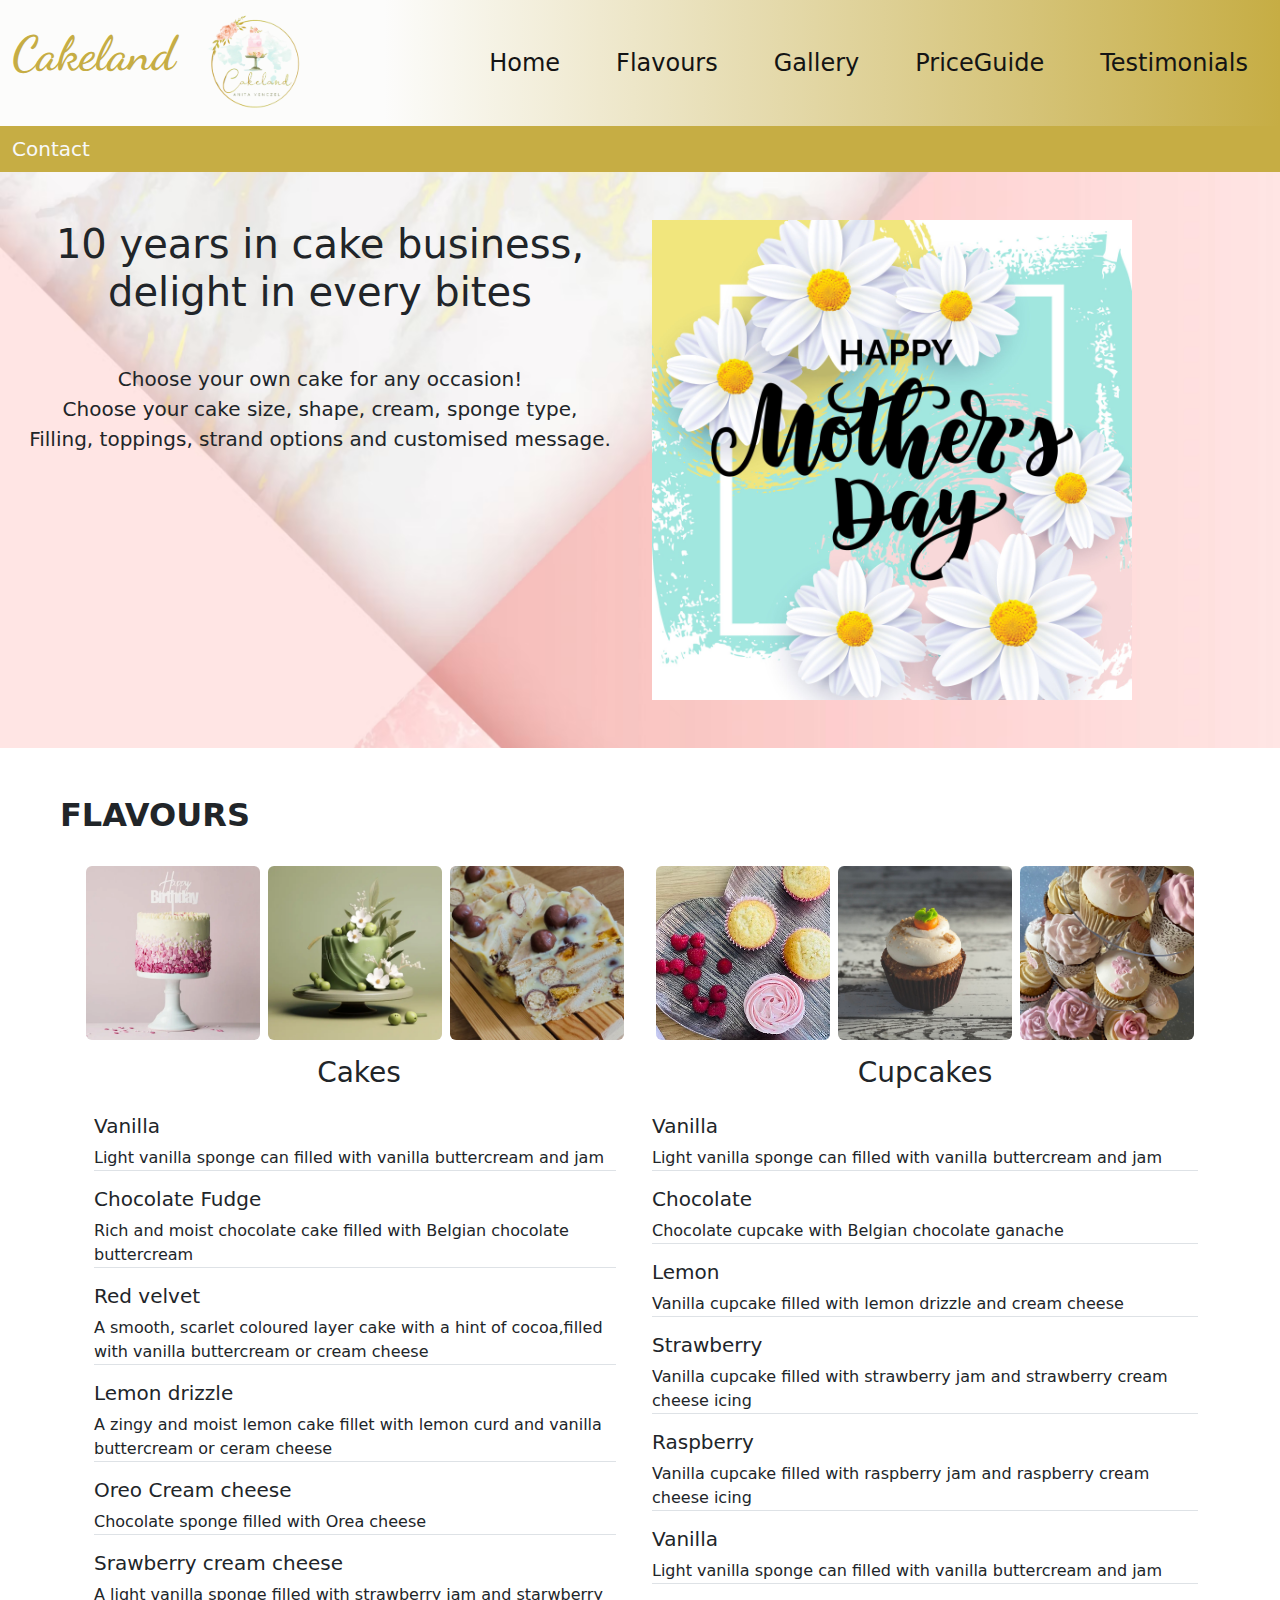
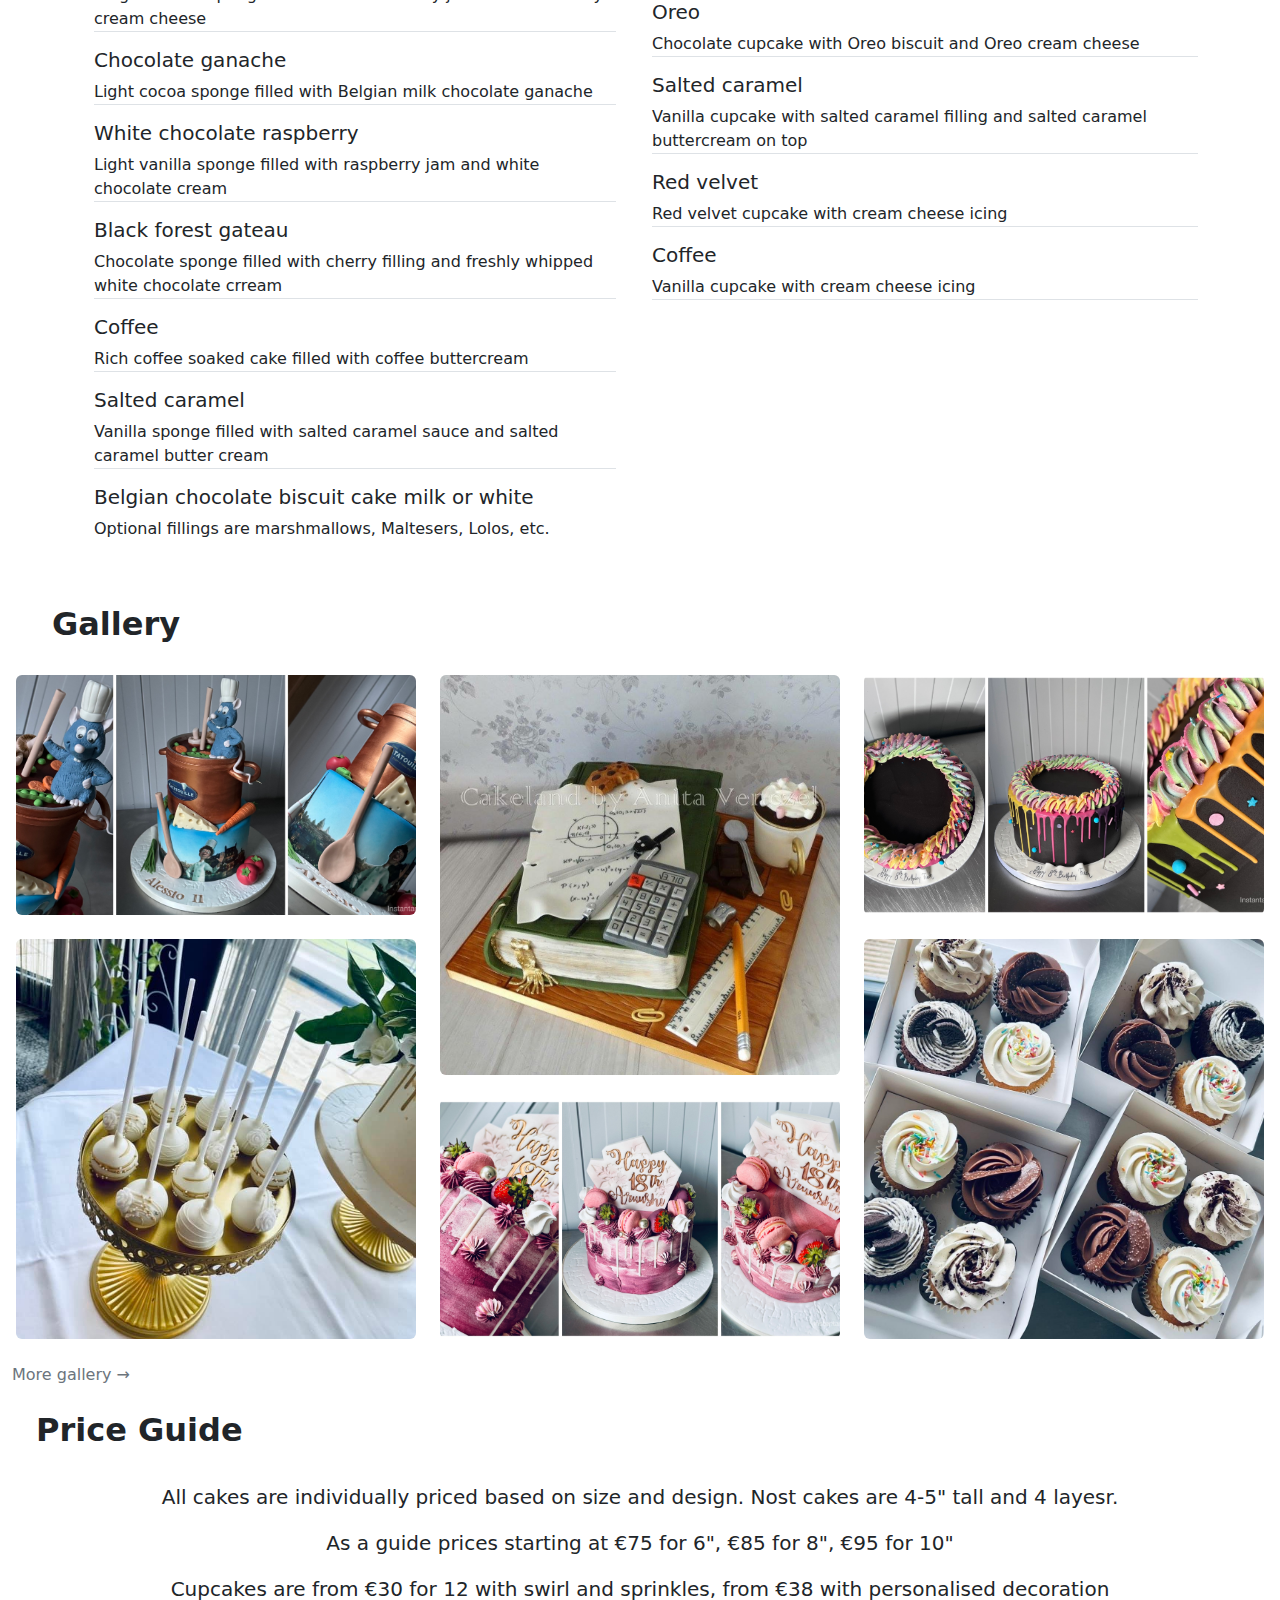
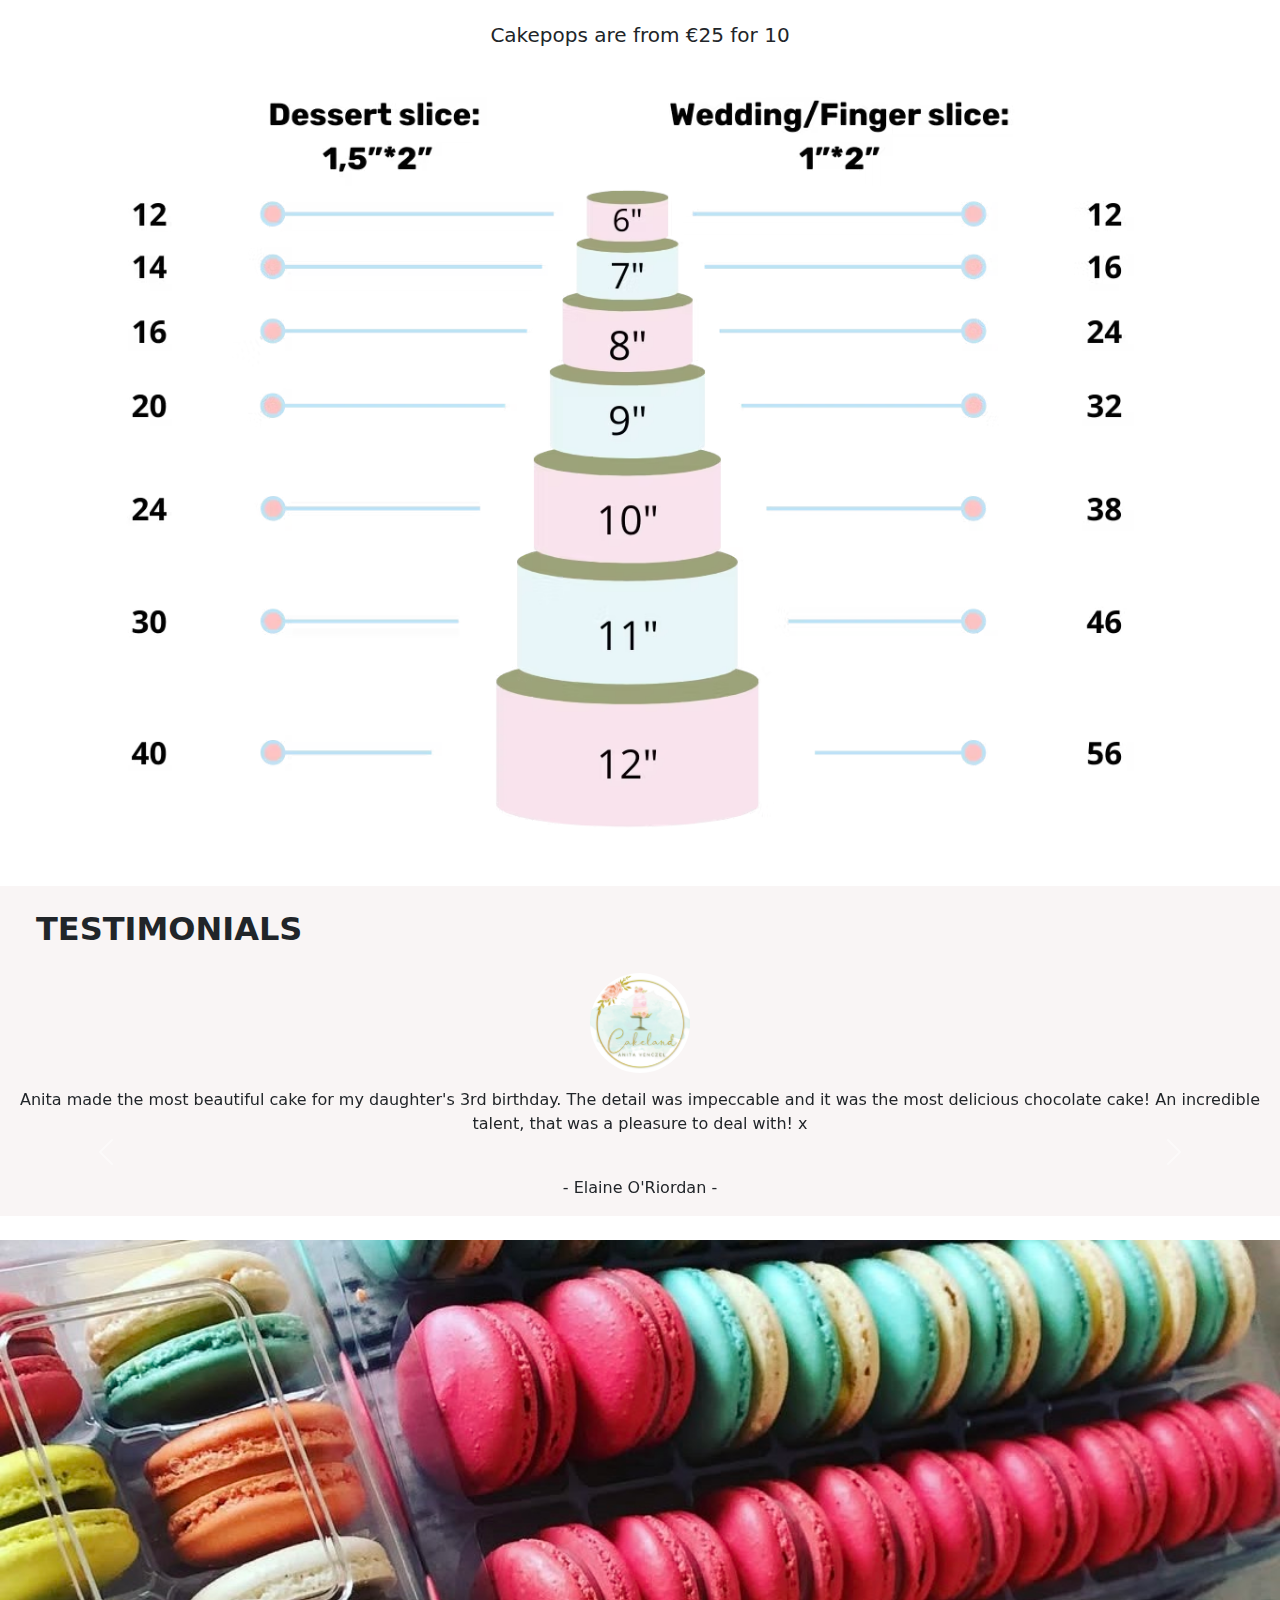
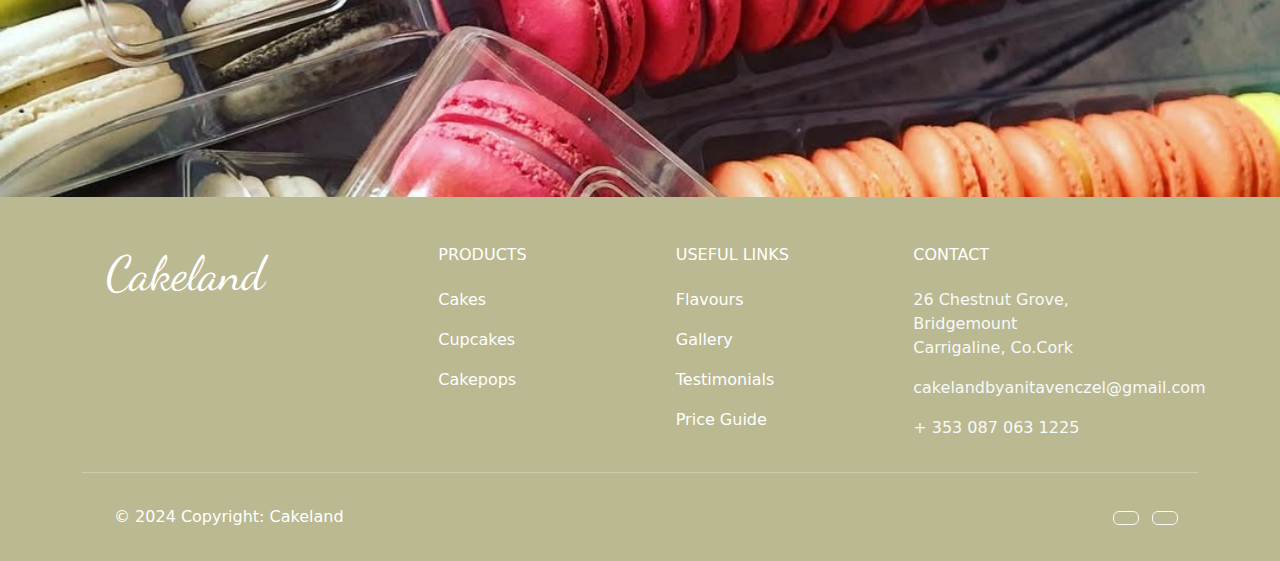
==== commit f22d4f88: "add carosuel to gallery page" ====
--- a/index.html
+++ b/index.html
@@ -194,7 +194,7 @@
           </div>
           <div class="col col-xs-12 pinguin-img">
             <img
-              src="img/mix /cake-01.jpg"
+              src="img/mix /mathers-day-img.JPEG"
               alt="cake-4"
               class="img-fliud img-hero py-5 rounded pinguin"
             />
@@ -637,24 +637,7 @@
           />
         </div>
       </div>
-      <button
-        class="carousel-control-prev"
-        data-mdb-target="#carouselExampleInterval"
-        type="button"
-        data-mdb-slide="prev"
-      >
-        <span class="carousel-control-prev-icon" aria-hidden="true"></span>
-        <span class="visually-hidden">Previous</span>
-      </button>
-      <button
-        class="carousel-control-next"
-        data-mdb-target="#carouselExampleInterval"
-        type="button"
-        data-mdb-slide="next"
-      >
-        <span class="carousel-control-next-icon" aria-hidden="true"></span>
-        <span class="visually-hidden">Next</span>
-      </button>
+   
     </div>
   </section>
     <!--footer section -->
